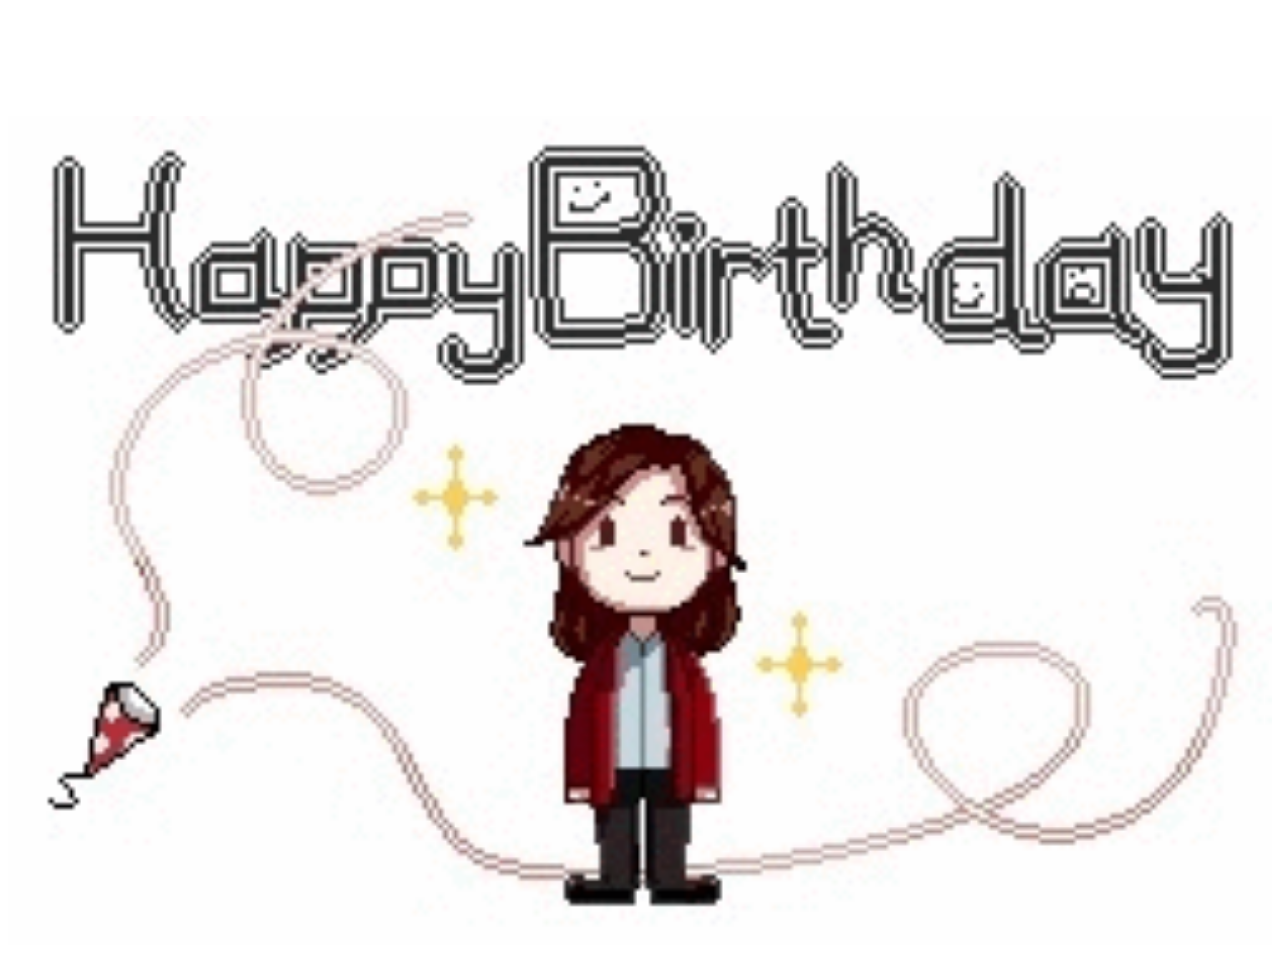
==== ex1.html @ ac8c112b "Rename hb.html to ex1.html" ====
<!DOCTYPE html>
<html lang="ja">
<head>
	<link rel="stylesheet" type="text/css" href="ex1.css">
	<meta charset="UTF-8">
	<meta name="viewport" content="initial-scale=1.0">
	<!--<meta name="apple-mobile-web-app-capable" content="no">-->
	<title>お誕生日おめでとう!</title>
</head>

<!--
<script type="text/javascript">
	window.alert("おめでとーう");
</script>
-->

<body>
	<audio src="happy_birthday_to_you_unpluged.mp3" autoplay loop ></audio>
	<p class ="gif">
	<img src="hbmom.gif" alt="おめでとさん">
	</p>
</body>
</html>
---- ex1.css ----
.gif img{
	width:100%;
	height:100%;
	padding-top:100px;

}

.touch_here img{
	width:100%;
	height:100%;	
	padding-top:100px;
}
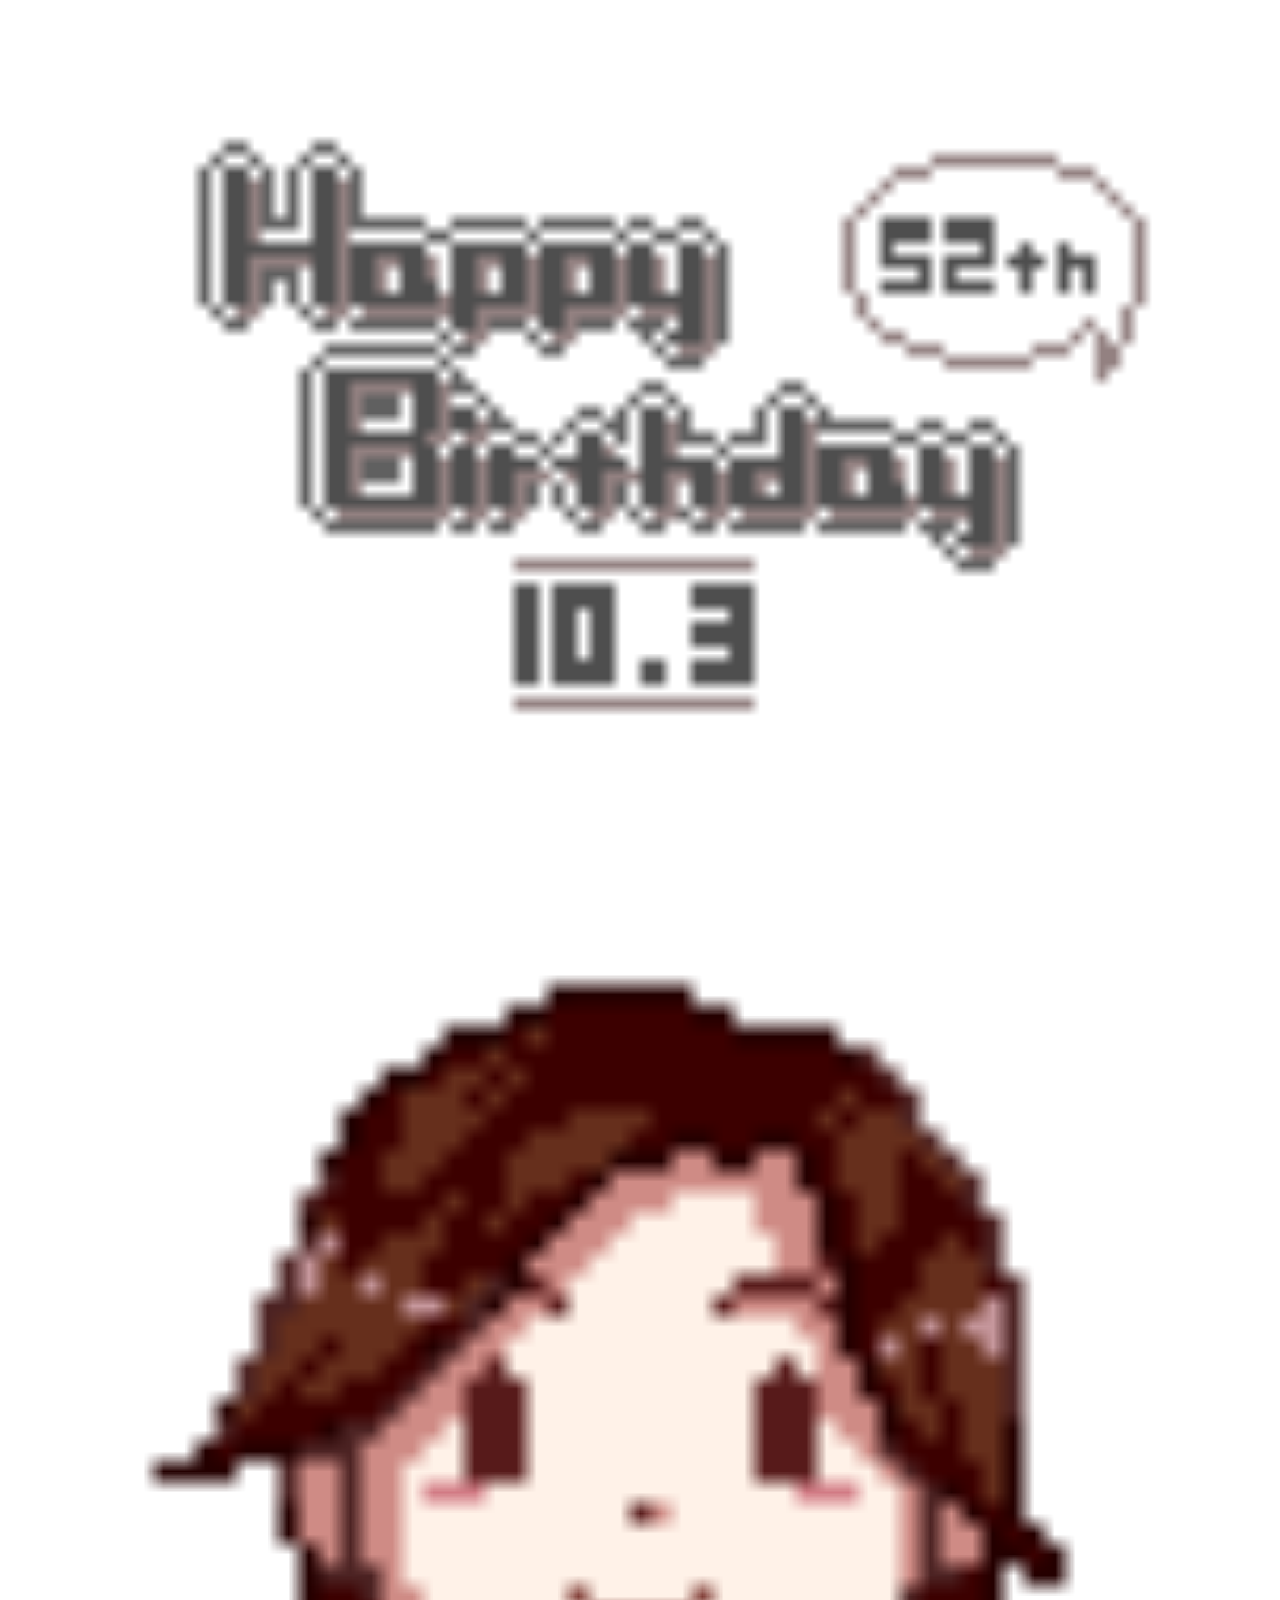
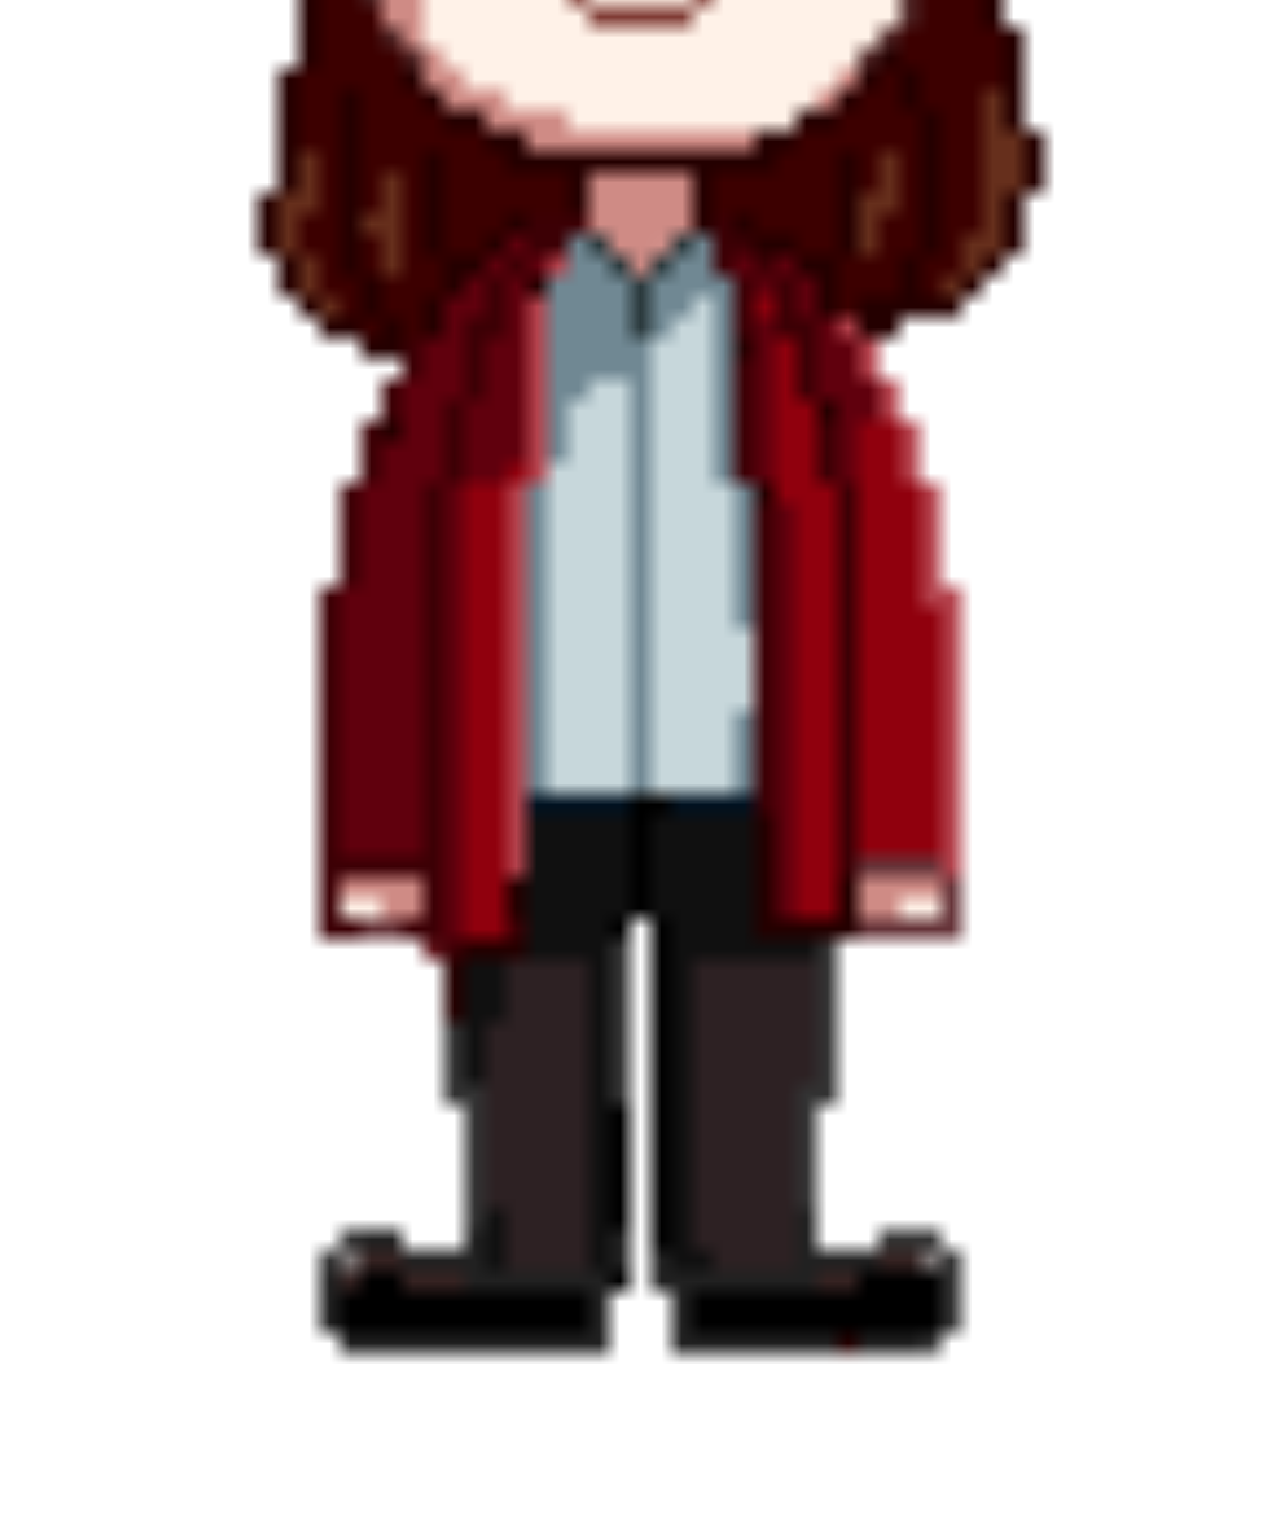
==== commit 22e20012: "Update ex1.html" ====
--- a/ex1.html
+++ b/ex1.html
@@ -17,7 +17,8 @@
 <body>
 	<audio src="happy_birthday_to_you_unpluged.mp3" autoplay loop ></audio>
 	<p class ="gif">
-	<img src="hbmom.gif" alt="おめでとさん">
+	<img src="hb1.gif" alt="おめでとね">
+	<img src="hbmom2.gif" alt="おめでとさん">
 	</p>
 </body>
 </html>
--- a/ex1.css
+++ b/ex1.css
@@ -9,6 +9,10 @@
 .touch_here img{
 	width:100%;
 	height:100%;	
-	padding-top:100px;
+	padding-top:20px;
 }
 
+.birth form{
+	margin:0 auto;
+	padding:100px;
+}
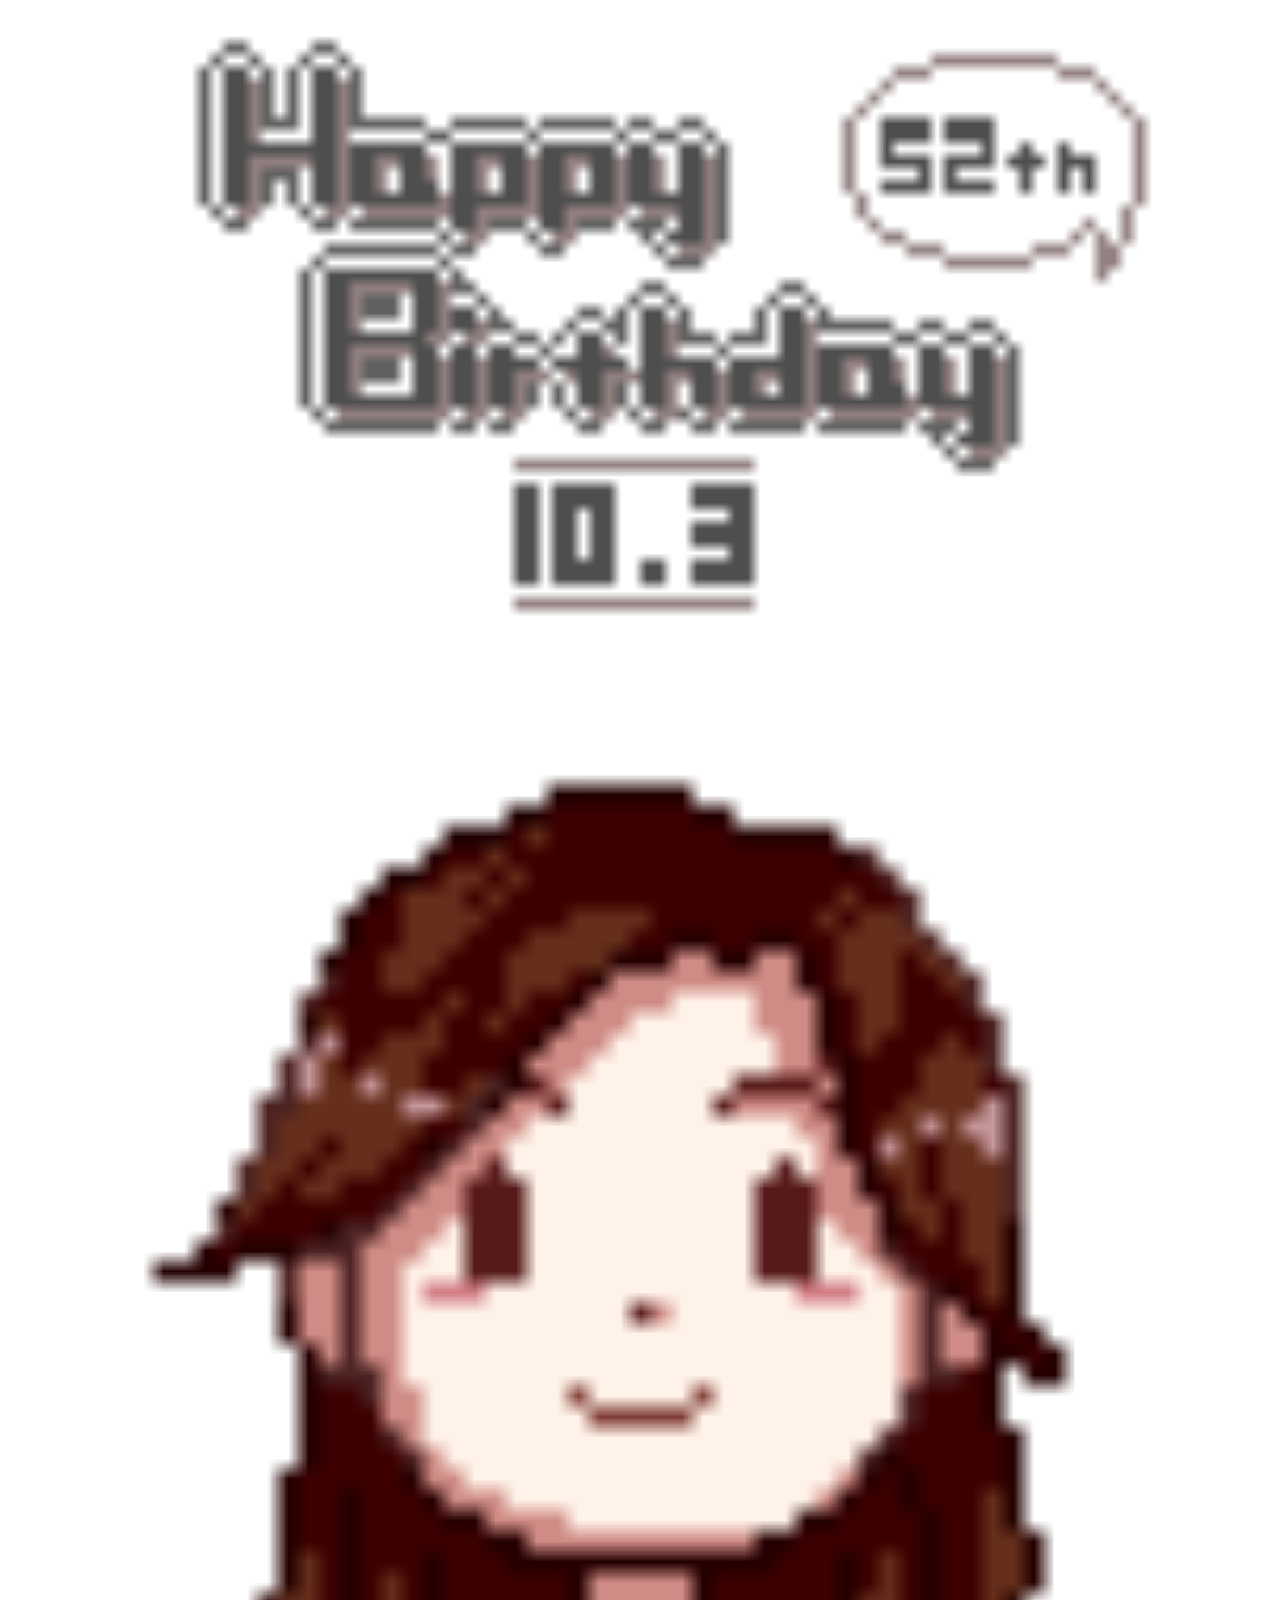
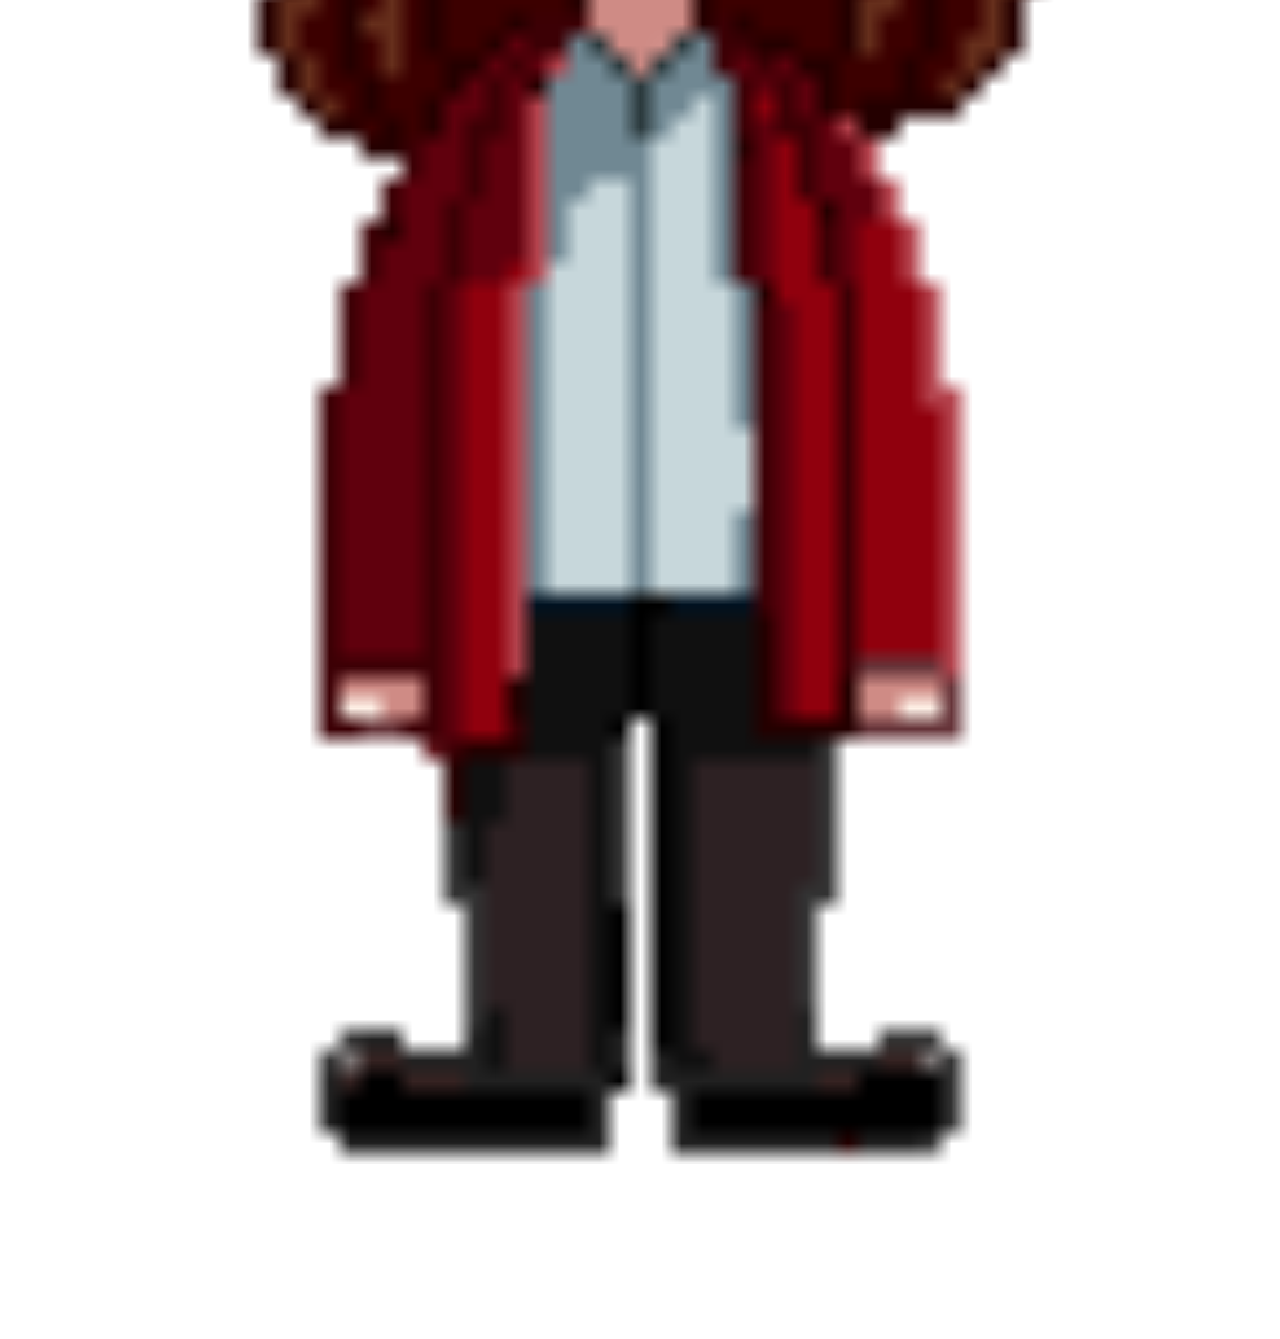
==== commit 52f54a56: "Update ex1.html" ====
--- a/ex1.html
+++ b/ex1.html
@@ -15,6 +15,7 @@
 -->
 
 <body>
+	<iframe src="https://raw.githubusercontent.com/anars/blank-audio/master/500-milliseconds-of-silence.mp3" allow="autoplay" id="audio" style="display:none"></iframe>
 	<audio src="happy_birthday_to_you_unpluged.mp3" autoplay loop ></audio>
 	<p class ="gif">
 	<img src="hb1.gif" alt="おめでとね">
--- a/ex1.css
+++ b/ex1.css
@@ -1,9 +1,6 @@
 
 .gif img{
 	width:100%;
-	height:100%;
-	padding-top:100px;
-
 }
 
 .touch_here img{
